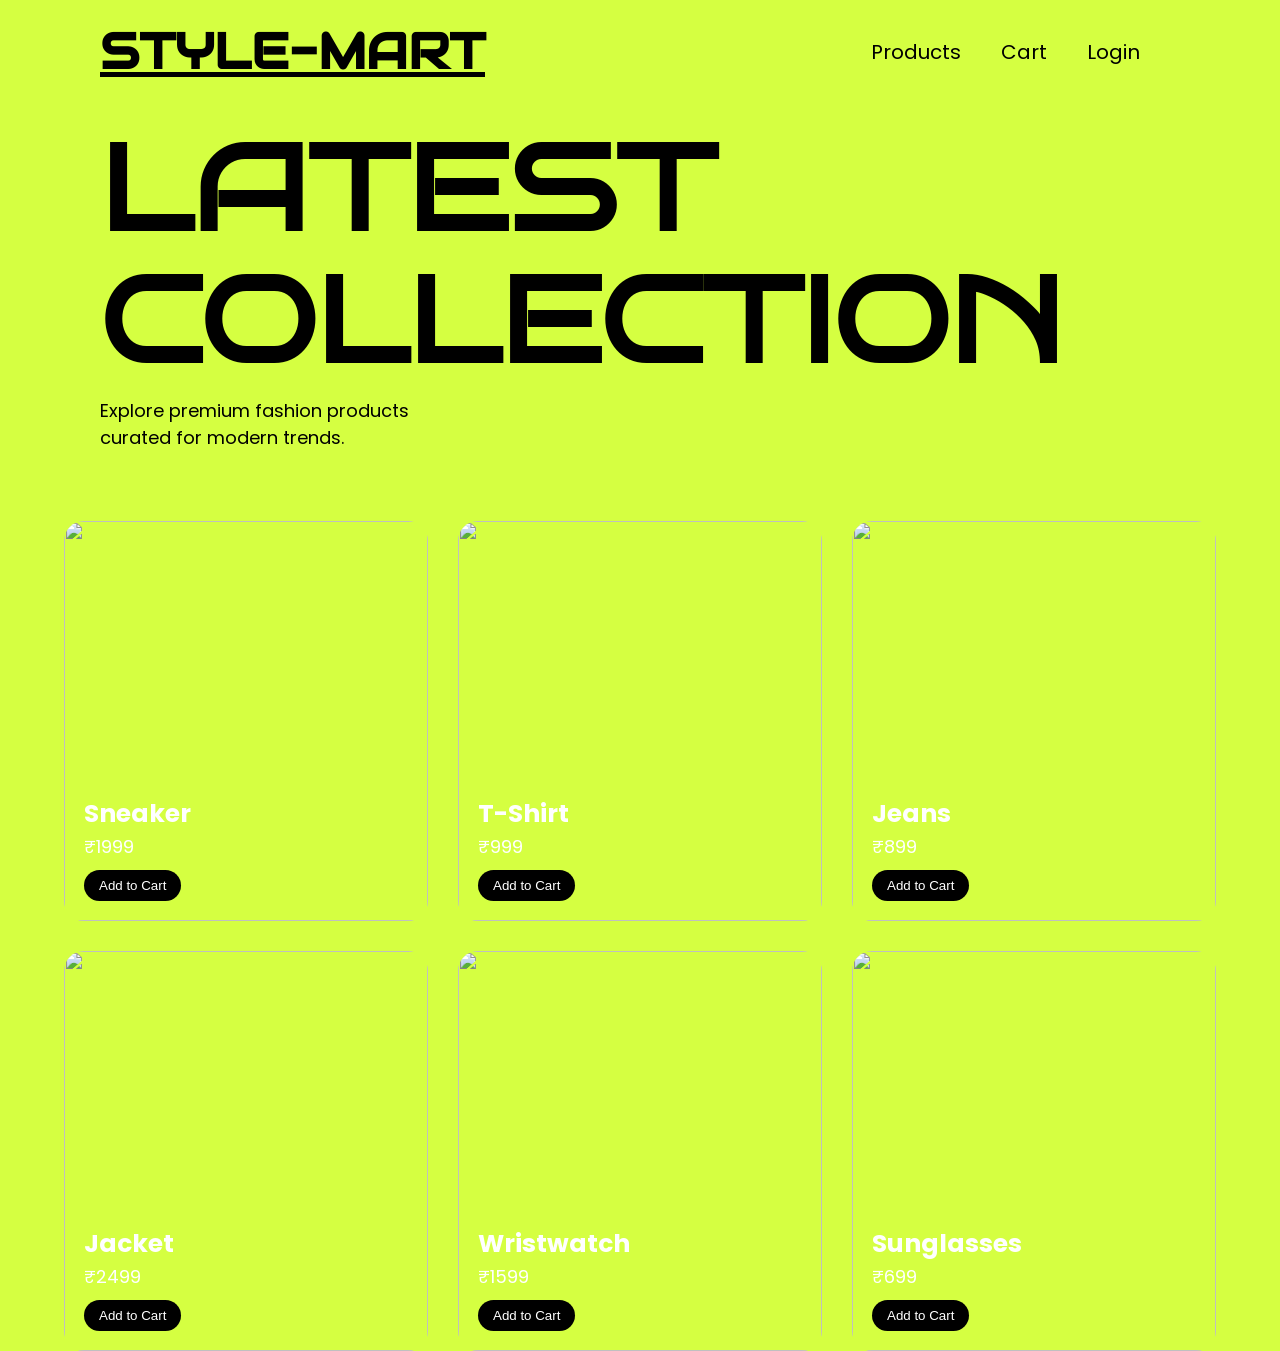
==== index.html @ 47743140 "Add files via upload" ====
<!DOCTYPE html>
<html lang="en">
<head>
    <meta charset="UTF-8">
    <title>STYLE-MART</title>

    <!-- Google Fonts -->
    <link href="https://fonts.googleapis.com/css2?family=Poppins&family=Audiowide&family=Bruno+Ace&display=swap" rel="stylesheet">

    <!-- CSS -->
    <link rel="stylesheet" href="design.css">

    <!-- Auto Redirect -->
    <script>
        window.location.href = "products.html";
    </script>
</head>

<body>

    <nav>
        <h2>STYLE-MART</h2>
    </nav>

    <section style="text-align:center; margin-top:100px;">
        <h1>Opening Shop...</h1>
        <p>Please wait, redirecting to products page.</p>
    </section>

</body>
</html>
---- design.css ----
/* RESET */
* {
    margin: 0;
    padding: 0;
    box-sizing: border-box;
}

html, body {
    height: 100%;
    width: 100%;
    font-family: "Poppins", sans-serif;
}

/* NAVBAR */
nav {
    padding: 20px 100px;
    width: 100%;
    display: flex;
    align-items: center;
    justify-content: space-between;
}

nav h2 {
    font-size: 50px;
    font-family: "Audiowide", sans-serif;
    font-weight: bold;
    text-decoration: underline;
}

nav .part2 {
    display: flex;
    align-items: center;
    gap: 40px;
}

nav a {
    font-size: 20px;
    text-decoration: none;
    color: black;
    position: relative;
}

/* NAV HOVER EFFECT */
nav a::after {
    content: "";
    position: absolute;
    left: 0;
    bottom: -5px;
    width: 0%;
    height: 2px;
    background: black;
    transition: 0.3s ease;
}

nav a:hover::after {
    width: 100%;
}

/* USER NAME */
#user-name {
    font-size: 14px;
    font-weight: 500;
    color: #333;
}

/* MAIN */
main {
    width: 100%;
    background-color: #D5FF41;
    min-height: 100vh;
}

/* HERO SECTION */
section {
    padding: 20px 100px;
}

.hero-text1 h1,
.hero-text2 h1 {
    font-size: 120px;
    text-transform: uppercase;
    font-family: "Bruno Ace", sans-serif;
    line-height: 1.1;
}

.hero-text2 p {
    font-size: 18px;
    margin-top: 10px;
}

/* PRODUCTS GRID */
.products {
    width: 90%;
    margin: 50px auto;
    display: grid;
    grid-template-columns: repeat(3, 1fr);
    gap: 30px;
}

/* PRODUCT BOX */
.product-box {
    height: 400px;
    border-radius: 20px;
    overflow: hidden;
    position: relative;
    transition: 0.4s;
}

.product-box img {
    width: 100%;
    height: 100%;
    object-fit: cover;
}

.product-info {
    position: absolute;
    bottom: 20px;
    left: 20px;
    color: white;
}

.product-info h2 {
    font-size: 25px;
}

.product-info p {
    font-size: 18px;
}

.product-info button {
    margin-top: 10px;
    padding: 8px 15px;
    border: none;
    background: black;
    color: white;
    border-radius: 20px;
    cursor: pointer;
}

/* HOVER EFFECT */
.product-box:hover {
    transform: translateY(-10px);
    box-shadow: 0px 20px 40px rgba(0,0,0,0.3);
}

.product-box:hover img {
    transform: scale(1.1);
}

/* CART PAGE */
#cart-items {
    width: 60%;
    margin: 50px auto;
    display: flex;
    flex-direction: column;
    gap: 20px;
}

.cart-item {
    background: #7fbf2e;
    padding: 20px 25px;
    border-radius: 12px;
    display: flex;
    justify-content: space-between;
    align-items: center;
    color: white;
}

.cart-right button {
    padding: 8px 18px;
    border: none;
    border-radius: 20px;
    background: black;
    color: white;
    cursor: pointer;
}

.cart-right button:hover {
    background: red;
}

.total-box {
    background: black;
    color: white;
    padding: 20px;
    border-radius: 12px;
    text-align: center;
    font-size: 22px;
}

.empty-cart {
    text-align: center;
    font-size: 20px;
    color: gray;
}

/* LOGIN PAGE */
.login {
    display: flex;
    justify-content: center;
    margin-top: 50px;
}

.login-box {
    background: white;
    padding: 30px;
    border-radius: 10px;
    width: 300px;
}

.login-box input {
    width: 100%;
    padding: 8px;
    margin-top: 5px;
    margin-bottom: 15px;
}

.login-box button {
    width: 100%;
    padding: 10px;
    background: black;
    color: white;
    border: none;
    cursor: pointer;
}

/* LOGOUT LINK SAME STYLE AS NAV LINKS */
.logout-link {
    font-size: 25px;
    text-decoration: none;
    color: black;
    position: relative;
    font-family: "Poppins", sans-serif;
}

/* ORDER BUTTON */
.order-btn {
    margin-top: 15px;
    padding: 12px 25px;
    background: black;
    color: white;
    border: none;
    border-radius: 25px;
    font-size: 16px;
    cursor: pointer;
    transition: 0.3s;
}

.order-btn:hover {
    background: green;
    transform: scale(1.05);
}

/* ORDER SUCCESS MESSAGE */
.order-message {
    position: fixed;
    top: 50%;
    left: 50%;
    transform: translate(-50%, -50%) scale(0.5);
    background: #28a745;
    color: white;
    padding: 30px 50px;
    font-size: 22px;
    border-radius: 10px;
    opacity: 0;
    animation: popup 0.5s forwards;
}

/* ANIMATION */
@keyframes popup {
    0% {
        transform: translate(-50%, -50%) scale(0.5);
        opacity: 0;
    }
    100% {
        transform: translate(-50%, -50%) scale(1);
        opacity: 1;
    }
}
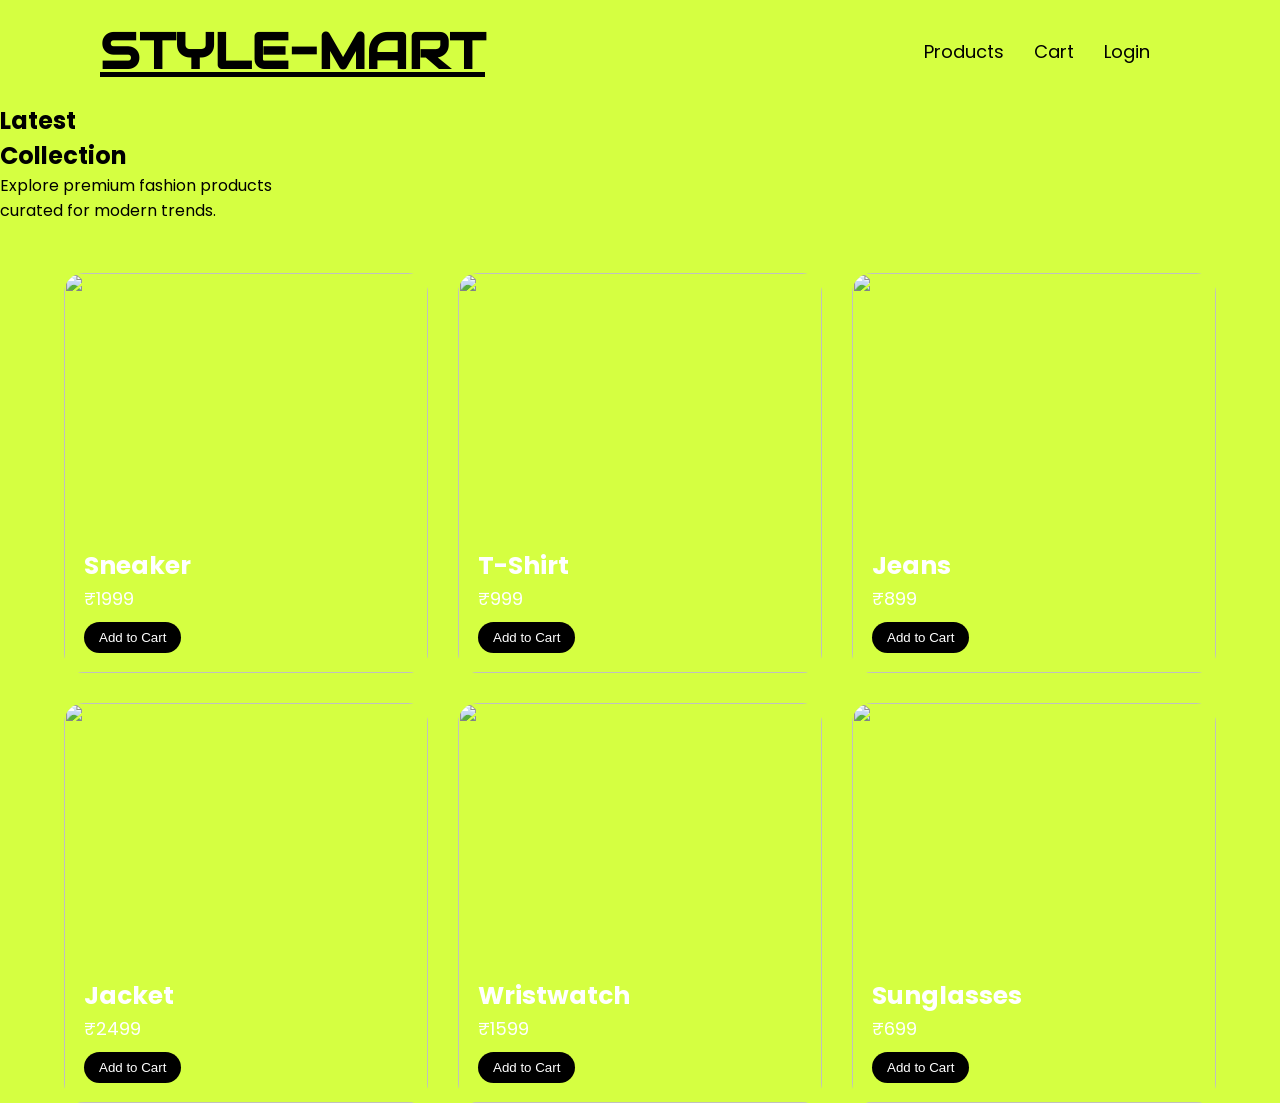
==== commit 2469c5b4: "Update index.html" ====
--- a/index.html
+++ b/index.html
@@ -28,4 +28,4 @@
     </section>
 
 </body>
-</html>+</html>
--- a/design.css
+++ b/design.css
@@ -11,6 +11,13 @@
     font-family: "Poppins", sans-serif;
 }
 
+/* MAIN BACKGROUND */
+main {
+    width: 100%;
+    min-height: 100vh;
+    background-color: #D5FF41;
+}
+
 /* NAVBAR */
 nav {
     padding: 20px 100px;
@@ -23,24 +30,26 @@
 nav h2 {
     font-size: 50px;
     font-family: "Audiowide", sans-serif;
-    font-weight: bold;
     text-decoration: underline;
 }
 
+/* NAV RIGHT SIDE */
 nav .part2 {
     display: flex;
     align-items: center;
-    gap: 40px;
-}
-
+    gap: 30px;
+}
+
+/* NAV LINKS */
 nav a {
-    font-size: 20px;
+    font-size: 18px;
     text-decoration: none;
     color: black;
     position: relative;
-}
-
-/* NAV HOVER EFFECT */
+    font-family: "Poppins", sans-serif;
+}
+
+/* UNDERLINE HOVER */
 nav a::after {
     content: "";
     position: absolute;
@@ -49,7 +58,7 @@
     width: 0%;
     height: 2px;
     background: black;
-    transition: 0.3s ease;
+    transition: 0.3s;
 }
 
 nav a:hover::after {
@@ -60,32 +69,52 @@
 #user-name {
     font-size: 14px;
     font-weight: 500;
-    color: #333;
-}
-
-/* MAIN */
-main {
-    width: 100%;
-    background-color: #D5FF41;
-    min-height: 100vh;
-}
-
-/* HERO SECTION */
-section {
-    padding: 20px 100px;
-}
-
-.hero-text1 h1,
-.hero-text2 h1 {
-    font-size: 120px;
-    text-transform: uppercase;
-    font-family: "Bruno Ace", sans-serif;
-    line-height: 1.1;
-}
-
-.hero-text2 p {
-    font-size: 18px;
-    margin-top: 10px;
+}
+
+/* ADMIN BUTTON (FIXED IN NAVBAR) */
+.admin-btn {
+    background: black;
+    color: white;
+    padding: 6px 15px;
+    border-radius: 20px;
+    text-decoration: none;
+    font-size: 14px;
+    font-family: "Poppins", sans-serif;
+    transition: 0.3s;
+}
+
+.admin-btn:hover {
+    background: #28a745;
+    transform: scale(1.05);
+}
+
+/* LOGIN SECTION */
+.login {
+    display: flex;
+    justify-content: center;
+    margin-top: 80px;
+}
+
+.login-box {
+    background: #e6e6e6;
+    padding: 30px;
+    border-radius: 12px;
+    width: 320px;
+}
+
+.login-box input {
+    width: 100%;
+    padding: 8px;
+    margin: 10px 0;
+}
+
+.login-box button {
+    width: 100%;
+    padding: 10px;
+    background: black;
+    color: white;
+    border: none;
+    cursor: pointer;
 }
 
 /* PRODUCTS GRID */
@@ -135,9 +164,15 @@
     color: white;
     border-radius: 20px;
     cursor: pointer;
-}
-
-/* HOVER EFFECT */
+    transition: 0.3s;
+}
+
+.product-info button:hover {
+    background: white;
+    color: black;
+}
+
+/* PRODUCT HOVER */
 .product-box:hover {
     transform: translateY(-10px);
     box-shadow: 0px 20px 40px rgba(0,0,0,0.3);
@@ -147,7 +182,7 @@
     transform: scale(1.1);
 }
 
-/* CART PAGE */
+/* CART */
 #cart-items {
     width: 60%;
     margin: 50px auto;
@@ -158,90 +193,38 @@
 
 .cart-item {
     background: #7fbf2e;
-    padding: 20px 25px;
-    border-radius: 12px;
+    padding: 20px;
+    border-radius: 10px;
     display: flex;
     justify-content: space-between;
-    align-items: center;
     color: white;
 }
 
 .cart-right button {
-    padding: 8px 18px;
-    border: none;
-    border-radius: 20px;
-    background: black;
-    color: white;
-    cursor: pointer;
-}
-
-.cart-right button:hover {
-    background: red;
-}
-
+    padding: 8px 15px;
+    background: black;
+    color: white;
+    border: none;
+    border-radius: 20px;
+}
+
+/* TOTAL */
 .total-box {
     background: black;
     color: white;
     padding: 20px;
-    border-radius: 12px;
     text-align: center;
-    font-size: 22px;
-}
-
-.empty-cart {
-    text-align: center;
-    font-size: 20px;
-    color: gray;
-}
-
-/* LOGIN PAGE */
-.login {
-    display: flex;
-    justify-content: center;
-    margin-top: 50px;
-}
-
-.login-box {
-    background: white;
-    padding: 30px;
     border-radius: 10px;
-    width: 300px;
-}
-
-.login-box input {
-    width: 100%;
-    padding: 8px;
-    margin-top: 5px;
-    margin-bottom: 15px;
-}
-
-.login-box button {
-    width: 100%;
-    padding: 10px;
-    background: black;
-    color: white;
-    border: none;
-    cursor: pointer;
-}
-
-/* LOGOUT LINK SAME STYLE AS NAV LINKS */
-.logout-link {
-    font-size: 25px;
-    text-decoration: none;
-    color: black;
-    position: relative;
-    font-family: "Poppins", sans-serif;
 }
 
 /* ORDER BUTTON */
 .order-btn {
-    margin-top: 15px;
-    padding: 12px 25px;
+    margin-top: 10px;
+    padding: 12px;
     background: black;
     color: white;
     border: none;
     border-radius: 25px;
-    font-size: 16px;
     cursor: pointer;
     transition: 0.3s;
 }
@@ -251,7 +234,7 @@
     transform: scale(1.05);
 }
 
-/* ORDER SUCCESS MESSAGE */
+/* SUCCESS POPUP */
 .order-message {
     position: fixed;
     top: 50%;
@@ -266,7 +249,6 @@
     animation: popup 0.5s forwards;
 }
 
-/* ANIMATION */
 @keyframes popup {
     0% {
         transform: translate(-50%, -50%) scale(0.5);
@@ -276,4 +258,49 @@
         transform: translate(-50%, -50%) scale(1);
         opacity: 1;
     }
-}+}
+
+/* ADMIN PANEL */
+.admin-section {
+    width: 400px;
+    margin: 80px auto;
+    padding: 30px;
+    background: white;
+    border-radius: 15px;
+    text-align: center;
+}
+
+.admin-section input {
+    width: 100%;
+    padding: 10px;
+    margin: 10px 0;
+}
+
+.admin-section button {
+    padding: 10px 20px;
+    background: black;
+    color: white;
+    border: none;
+    border-radius: 20px;
+}
+
+/* ORDER BOX (ADMIN PAGE) */
+.order-box {
+    width: 60%;
+    margin: 20px auto;
+    background: white;
+    padding: 20px;
+    border-radius: 10px;
+    animation: fadeIn 0.5s ease;
+}
+
+@keyframes fadeIn {
+    from {
+        opacity: 0;
+        transform: translateY(20px);
+    }
+    to {
+        opacity: 1;
+        transform: translateY(0);
+    }
+}
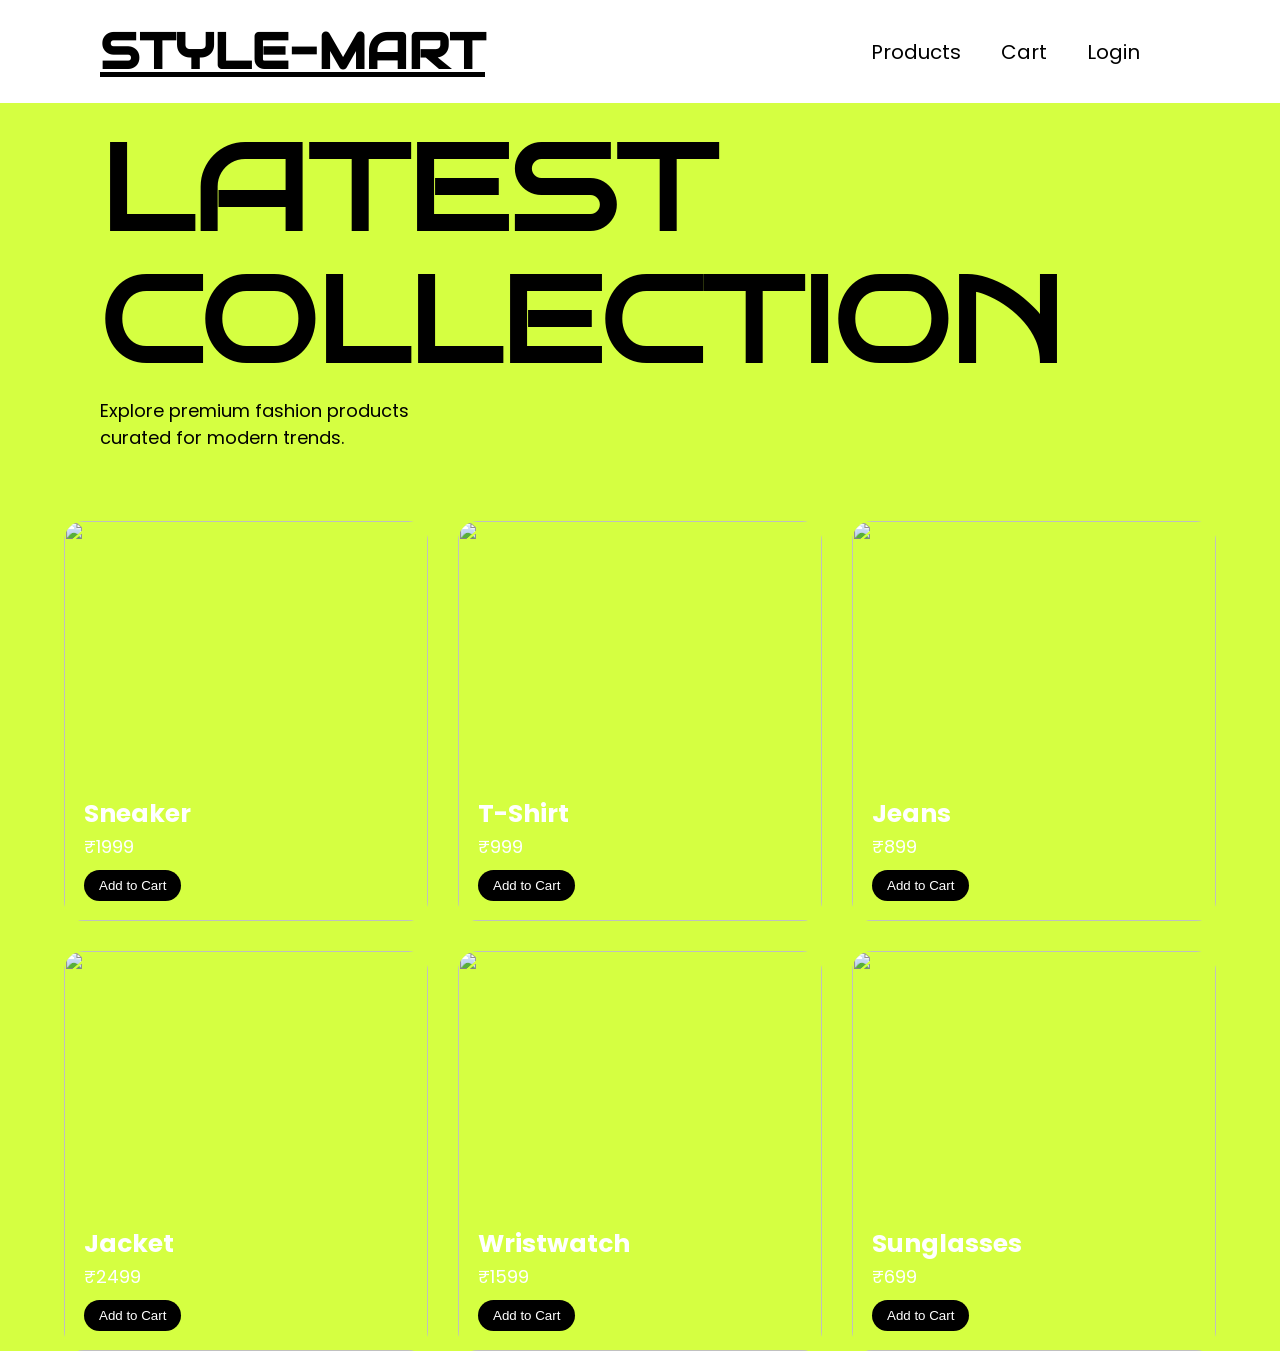
==== commit ce184128: "Update index.html" ====
--- a/index.html
+++ b/index.html
@@ -3,29 +3,17 @@
 <head>
     <meta charset="UTF-8">
     <title>STYLE-MART</title>
-
-    <!-- Google Fonts -->
     <link href="https://fonts.googleapis.com/css2?family=Poppins&family=Audiowide&family=Bruno+Ace&display=swap" rel="stylesheet">
-
-    <!-- CSS -->
     <link rel="stylesheet" href="design.css">
-
-    <!-- Auto Redirect -->
     <script>
         window.location.href = "products.html";
     </script>
 </head>
-
 <body>
-
-    <nav>
-        <h2>STYLE-MART</h2>
-    </nav>
-
+    <nav><h2>STYLE-MART</h2></nav>
     <section style="text-align:center; margin-top:100px;">
         <h1>Opening Shop...</h1>
         <p>Please wait, redirecting to products page.</p>
     </section>
-
 </body>
 </html>
--- a/design.css
+++ b/design.css
@@ -1,3 +1,7 @@
+html {
+    scroll-behavior: smooth;
+}
+
 /* RESET */
 * {
     margin: 0;
@@ -9,13 +13,7 @@
     height: 100%;
     width: 100%;
     font-family: "Poppins", sans-serif;
-}
-
-/* MAIN BACKGROUND */
-main {
-    width: 100%;
-    min-height: 100vh;
-    background-color: #D5FF41;
+    
 }
 
 /* NAVBAR */
@@ -25,31 +23,30 @@
     display: flex;
     align-items: center;
     justify-content: space-between;
+    background-color: #ffffff;
 }
 
 nav h2 {
     font-size: 50px;
     font-family: "Audiowide", sans-serif;
+    font-weight: bold;
     text-decoration: underline;
 }
 
-/* NAV RIGHT SIDE */
 nav .part2 {
     display: flex;
     align-items: center;
-    gap: 30px;
-}
-
-/* NAV LINKS */
+    gap: 40px;
+}
+
 nav a {
-    font-size: 18px;
+    font-size: 20px;
     text-decoration: none;
     color: black;
     position: relative;
-    font-family: "Poppins", sans-serif;
-}
-
-/* UNDERLINE HOVER */
+}
+
+/* NAV HOVER EFFECT */
 nav a::after {
     content: "";
     position: absolute;
@@ -58,7 +55,7 @@
     width: 0%;
     height: 2px;
     background: black;
-    transition: 0.3s;
+    transition: 0.3s ease;
 }
 
 nav a:hover::after {
@@ -67,54 +64,33 @@
 
 /* USER NAME */
 #user-name {
-    font-size: 14px;
+    font-size: 16px;
     font-weight: 500;
-}
-
-/* ADMIN BUTTON (FIXED IN NAVBAR) */
-.admin-btn {
-    background: black;
-    color: white;
-    padding: 6px 15px;
-    border-radius: 20px;
-    text-decoration: none;
-    font-size: 14px;
-    font-family: "Poppins", sans-serif;
-    transition: 0.3s;
-}
-
-.admin-btn:hover {
-    background: #28a745;
-    transform: scale(1.05);
-}
-
-/* LOGIN SECTION */
-.login {
-    display: flex;
-    justify-content: center;
-    margin-top: 80px;
-}
-
-.login-box {
-    background: #e6e6e6;
-    padding: 30px;
-    border-radius: 12px;
-    width: 320px;
-}
-
-.login-box input {
-    width: 100%;
-    padding: 8px;
-    margin: 10px 0;
-}
-
-.login-box button {
-    width: 100%;
-    padding: 10px;
-    background: black;
-    color: white;
-    border: none;
-    cursor: pointer;
+    color: #333;
+}
+
+main {
+    width: 100%;
+    min-height: 100vh;
+    background-color: #D5FF41;
+}
+
+/* HERO SECTION */
+section {
+    padding: 20px 100px;
+}
+
+.hero-text1 h1,
+.hero-text2 h1 {
+    font-size: 120px;
+    text-transform: uppercase;
+    font-family: "Bruno Ace", sans-serif;
+    line-height: 1.1;
+}
+
+.hero-text2 p {
+    font-size: 18px;
+    margin-top: 10px;
 }
 
 /* PRODUCTS GRID */
@@ -139,6 +115,7 @@
     width: 100%;
     height: 100%;
     object-fit: cover;
+    transition: 0.4s;
 }
 
 .product-info {
@@ -168,11 +145,11 @@
 }
 
 .product-info button:hover {
-    background: white;
+    background: #D5FF41;
     color: black;
 }
 
-/* PRODUCT HOVER */
+/* HOVER EFFECT */
 .product-box:hover {
     transform: translateY(-10px);
     box-shadow: 0px 20px 40px rgba(0,0,0,0.3);
@@ -182,7 +159,7 @@
     transform: scale(1.1);
 }
 
-/* CART */
+/* CART PAGE */
 #cart-items {
     width: 60%;
     margin: 50px auto;
@@ -193,38 +170,113 @@
 
 .cart-item {
     background: #7fbf2e;
-    padding: 20px;
-    border-radius: 10px;
+    padding: 20px 25px;
+    border-radius: 12px;
     display: flex;
     justify-content: space-between;
-    color: white;
+    align-items: center;
+    color: white;
+    transition: 0.3s;
+}
+
+.cart-item:hover {
+    transform: translateY(-5px);
+    box-shadow: 0px 10px 25px rgba(0,0,0,0.2);
+    background: #6cad25;
 }
 
 .cart-right button {
-    padding: 8px 15px;
-    background: black;
-    color: white;
+    padding: 8px 18px;
     border: none;
     border-radius: 20px;
-}
-
-/* TOTAL */
+    background: black;
+    color: white;
+    cursor: pointer;
+    transition: 0.3s;
+}
+
+.cart-right button:hover {
+    background: red;
+    transform: scale(1.1);
+}
+
 .total-box {
     background: black;
     color: white;
     padding: 20px;
+    border-radius: 12px;
     text-align: center;
-    border-radius: 10px;
+    font-size: 22px;
+}
+
+.empty-cart {
+    text-align: center;
+    font-size: 20px;
+    color: rgb(65, 61, 61);
+}
+
+/* LOGIN / REGISTER PAGE */
+.login {
+    display: flex;
+    justify-content: center;
+    margin-top: 50px;
+}
+
+.login-box {
+    background: white;
+    padding: 30px;
+    border-radius: 12px;
+    width: 300px;
+    box-shadow: 0 8px 30px rgba(0,0,0,0.15);
+}
+
+.login-box label {
+    font-size: 14px;
+    font-weight: 600;
+    display: block;
+    margin-bottom: 4px;
+}
+
+.login-box input {
+    width: 100%;
+    padding: 9px 12px;
+    margin-bottom: 14px;
+    border: 1px solid #ddd;
+    border-radius: 6px;
+    font-size: 14px;
+    outline: none;
+    transition: 0.2s;
+}
+
+.login-box input:focus {
+    border-color: black;
+}
+
+.login-box button {
+    width: 100%;
+    padding: 11px;
+    background: black;
+    color: white;
+    border: none;
+    border-radius: 6px;
+    cursor: pointer;
+    font-size: 15px;
+    transition: 0.3s;
+}
+
+.login-box button:hover {
+    background: #333;
 }
 
 /* ORDER BUTTON */
 .order-btn {
-    margin-top: 10px;
-    padding: 12px;
+    margin-top: 15px;
+    padding: 12px 25px;
     background: black;
     color: white;
     border: none;
     border-radius: 25px;
+    font-size: 16px;
     cursor: pointer;
     transition: 0.3s;
 }
@@ -234,7 +286,7 @@
     transform: scale(1.05);
 }
 
-/* SUCCESS POPUP */
+/* ORDER SUCCESS MESSAGE */
 .order-message {
     position: fixed;
     top: 50%;
@@ -244,63 +296,101 @@
     color: white;
     padding: 30px 50px;
     font-size: 22px;
-    border-radius: 10px;
+    border-radius: 12px;
     opacity: 0;
     animation: popup 0.5s forwards;
+    z-index: 9999;
+    text-align: center;
+    box-shadow: 0 10px 40px rgba(0,0,0,0.3);
 }
 
 @keyframes popup {
-    0% {
-        transform: translate(-50%, -50%) scale(0.5);
-        opacity: 0;
-    }
-    100% {
-        transform: translate(-50%, -50%) scale(1);
-        opacity: 1;
-    }
-}
-
-/* ADMIN PANEL */
-.admin-section {
-    width: 400px;
-    margin: 80px auto;
-    padding: 30px;
-    background: white;
-    border-radius: 15px;
-    text-align: center;
-}
-
-.admin-section input {
-    width: 100%;
-    padding: 10px;
-    margin: 10px 0;
-}
-
-.admin-section button {
-    padding: 10px 20px;
-    background: black;
-    color: white;
-    border: none;
-    border-radius: 20px;
-}
-
-/* ORDER BOX (ADMIN PAGE) */
-.order-box {
-    width: 60%;
-    margin: 20px auto;
-    background: white;
-    padding: 20px;
-    border-radius: 10px;
-    animation: fadeIn 0.5s ease;
-}
-
-@keyframes fadeIn {
-    from {
-        opacity: 0;
-        transform: translateY(20px);
-    }
-    to {
-        opacity: 1;
-        transform: translateY(0);
-    }
-}
+    0% { transform: translate(-50%, -50%) scale(0.5); opacity: 0; }
+    100% { transform: translate(-50%, -50%) scale(1); opacity: 1; }
+}
+
+/* HEADING HOVER */
+section h1 {
+    transition: 0.3s;
+}
+
+section h1:hover {
+    letter-spacing: 2px;
+}
+
+/* ADMIN DASHBOARD */
+.admin-dashboard {
+    padding: 30px 60px;
+}
+
+.admin-dashboard h1 {
+    font-family: "Audiowide", sans-serif;
+    margin-bottom: 25px;
+}
+
+/* DISPATCH NOTIFICATION BANNER */
+.dispatch-banner {
+    background: linear-gradient(135deg, #1a6fc4, #0d4f96);
+    border-radius: 14px;
+    padding: 18px 22px;
+    color: white;
+    margin-bottom: 10px;
+    animation: slideDown 0.4s ease;
+    box-shadow: 0 6px 25px rgba(26,111,196,0.35);
+}
+@keyframes slideDown {
+    from { opacity:0; transform:translateY(-15px); }
+    to   { opacity:1; transform:translateY(0); }
+}
+/* ... (keep your existing CSS and add/update these) ... */
+
+#user-name {
+    font-size: 16px;
+    font-weight: 500;
+    color: #333;
+    display: flex;
+    align-items: center;
+    gap: 15px;
+}
+
+/* NOTIFICATION ICON */
+.notif-container {
+    position: relative;
+    cursor: pointer;
+}
+
+.notif-container i {
+    font-size: 24px;
+    color: black;
+}
+
+#notif-badge {
+    position: absolute;
+    top: -5px;
+    right: -5px;
+    background: red;
+    color: white;
+    font-size: 10px;
+    padding: 2px 6px;
+    border-radius: 50%;
+    display: none; /* Hidden by default */
+}
+
+/* DELIVERY DATE STYLING */
+.delivery-info {
+    font-size: 12px;
+    color: #555;
+    margin-top: 5px;
+    font-weight: 600;
+}
+
+/* RECENT SHIPMENT BANNER */
+.dispatch-banner {
+    background: linear-gradient(135deg, #1a6fc4, #0d4f96);
+    border-radius: 14px;
+    padding: 18px 22px;
+    color: white;
+    margin-bottom: 10px;
+    animation: slideDown 0.4s ease;
+    box-shadow: 0 6px 25px rgba(26,111,196,0.35);
+}
